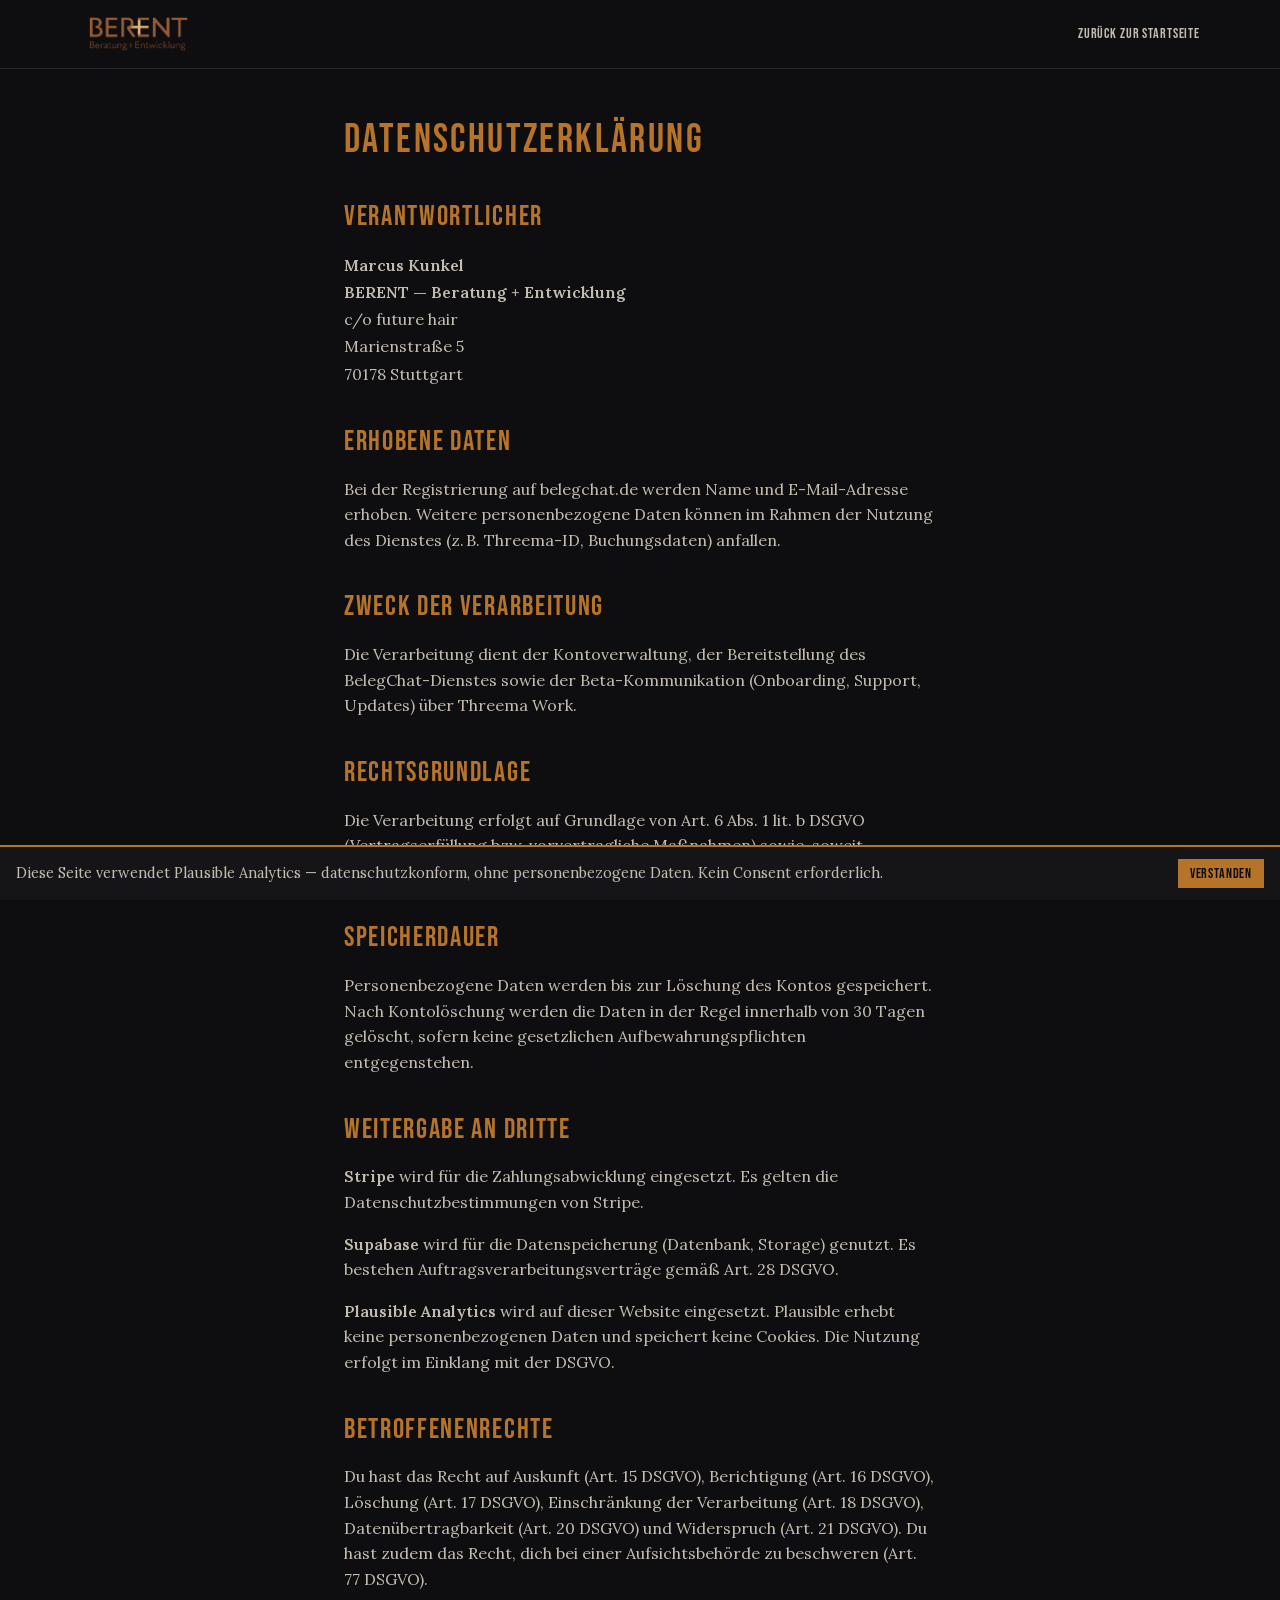
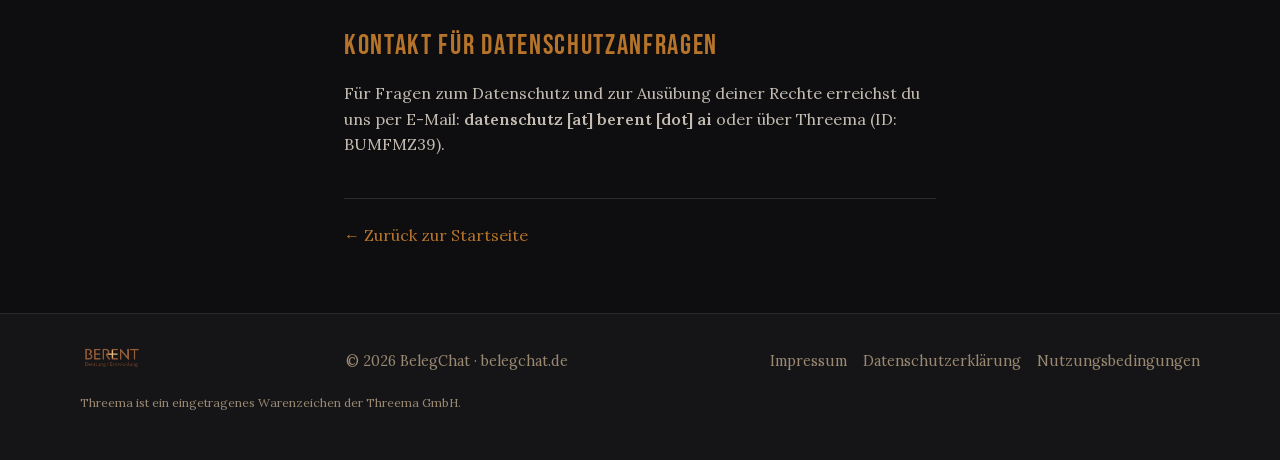
==== datenschutz.html @ 68fea04f "feat: Datenschutzerklärung und Nutzungsbedingungen, Footer-Links aktualisiert Made-with: Cursor" ====
<!DOCTYPE html>
<html lang="de">
<head>
  <meta charset="UTF-8">
  <meta name="viewport" content="width=device-width, initial-scale=1.0">
  <meta name="description" content="Datenschutzerklärung — BelegChat · belegchat.de">
  <title>Datenschutzerklärung — BelegChat · belegchat.de</title>
  <link rel="icon" type="image/png" href="/assets/images/BE_Farbe_V3.png">
  <link rel="stylesheet" href="/assets/css/style.css">
</head>
<body>
  <header>
    <nav class="nav" role="navigation" aria-label="Hauptnavigation">
      <div class="container nav-inner">
        <div style="display: flex; align-items: center;">
          <a href="https://berent.ai" class="berent-brand" aria-label="BERENT.AI — Beratung und Entwicklung">
            <img src="/assets/images/logo_farbe_v3.webp" alt="BERENT — Beratung + Entwicklung" height="44">
          </a>
          <a href="/" class="nav-wordmark">BELEGCHAT</a>
        </div>
        <div class="nav-links">
          <a href="/">Zurück zur Startseite</a>
        </div>
        <button type="button" class="hamburger" aria-label="Menü öffnen" aria-expanded="false" id="hamburger">
          <span></span>
          <span></span>
          <span></span>
        </button>
      </div>
      <div class="mobile-menu" id="mobile-menu" aria-hidden="true">
        <a href="/">Zurück zur Startseite</a>
      </div>
    </nav>
  </header>

  <main>
    <section class="impressum-section page-legal" aria-labelledby="heading-datenschutz">
      <div class="container container--narrow">
        <h1 id="heading-datenschutz">Datenschutzerklärung</h1>

        <h2>Verantwortlicher</h2>
        <p class="impressum-block">
          <strong>Marcus Kunkel</strong><br>
          <strong>BERENT — Beratung + Entwicklung</strong><br>
          c/o future hair<br>
          Marienstraße 5<br>
          70178 Stuttgart
        </p>

        <h2>Erhobene Daten</h2>
        <p>Bei der Registrierung auf belegchat.de werden Name und E-Mail-Adresse erhoben. Weitere personenbezogene Daten können im Rahmen der Nutzung des Dienstes (z. B. Threema-ID, Buchungsdaten) anfallen.</p>

        <h2>Zweck der Verarbeitung</h2>
        <p>Die Verarbeitung dient der Kontoverwaltung, der Bereitstellung des BelegChat-Dienstes sowie der Beta-Kommunikation (Onboarding, Support, Updates) über Threema Work.</p>

        <h2>Rechtsgrundlage</h2>
        <p>Die Verarbeitung erfolgt auf Grundlage von Art. 6 Abs. 1 lit. b DSGVO (Vertragserfüllung bzw. vorvertragliche Maßnahmen) sowie, soweit erforderlich, Art. 6 Abs. 1 lit. f DSGVO (berechtigte Interessen).</p>

        <h2>Speicherdauer</h2>
        <p>Personenbezogene Daten werden bis zur Löschung des Kontos gespeichert. Nach Kontolöschung werden die Daten in der Regel innerhalb von 30 Tagen gelöscht, sofern keine gesetzlichen Aufbewahrungspflichten entgegenstehen.</p>

        <h2>Weitergabe an Dritte</h2>
        <p><strong>Stripe</strong> wird für die Zahlungsabwicklung eingesetzt. Es gelten die Datenschutzbestimmungen von Stripe.</p>
        <p><strong>Supabase</strong> wird für die Datenspeicherung (Datenbank, Storage) genutzt. Es bestehen Auftragsverarbeitungsverträge gemäß Art. 28 DSGVO.</p>
        <p><strong>Plausible Analytics</strong> wird auf dieser Website eingesetzt. Plausible erhebt keine personenbezogenen Daten und speichert keine Cookies. Die Nutzung erfolgt im Einklang mit der DSGVO.</p>

        <h2>Betroffenenrechte</h2>
        <p>Du hast das Recht auf Auskunft (Art. 15 DSGVO), Berichtigung (Art. 16 DSGVO), Löschung (Art. 17 DSGVO), Einschränkung der Verarbeitung (Art. 18 DSGVO), Datenübertragbarkeit (Art. 20 DSGVO) und Widerspruch (Art. 21 DSGVO). Du hast zudem das Recht, dich bei einer Aufsichtsbehörde zu beschweren (Art. 77 DSGVO).</p>

        <h2>Kontakt für Datenschutzanfragen</h2>
        <p>Für Fragen zum Datenschutz und zur Ausübung deiner Rechte erreichst du uns per E-Mail: <strong>datenschutz [at] berent [dot] ai</strong> oder über Threema (ID: BUMFMZ39).</p>

        <p class="impressum-back">
          <a href="/" class="link-impressum">← Zurück zur Startseite</a>
        </p>
      </div>
    </section>
  </main>

  <footer class="footer" role="contentinfo">
    <div class="container footer-inner">
      <a href="https://berent.ai" class="footer-brand" aria-label="BERENT.AI">
        <img src="/assets/images/logo_farbe_v3.webp" alt="BERENT — Beratung + Entwicklung" height="24">
      </a>
      <span class="footer-copy">© 2026 BelegChat · belegchat.de</span>
      <nav class="footer-links" aria-label="Rechtliche Links">
        <a href="/impressum.html">Impressum</a>
        <a href="/datenschutz.html">Datenschutzerklärung</a>
        <a href="/nutzungsbedingungen.html">Nutzungsbedingungen</a>
      </nav>
    </div>
    <div class="container">
      <p class="footer-trademark">Threema ist ein eingetragenes Warenzeichen der Threema GmbH.</p>
    </div>
  </footer>

  <div class="cookie-banner" id="cookie-banner" role="dialog" aria-label="Hinweis zu Analytics">
    <p>Diese Seite verwendet Plausible Analytics — datenschutzkonform, ohne personenbezogene Daten. Kein Consent erforderlich.</p>
    <button type="button" class="btn-dismiss" id="cookie-dismiss" aria-label="Banner schließen">Verstanden</button>
  </div>

  <script defer src="https://plausible.io/js/script.js" data-domain="belegchat.de"></script>
  <script>
    (function() {
      function getCookie(name) {
        var v = document.cookie.match('(^|;) ?' + name + '=([^;]*)(;|$)');
        return v ? v[2] : null;
      }
      function setCookie(name, value, days) {
        var d = new Date();
        d.setTime(d.getTime() + (days * 24 * 60 * 60 * 1000));
        document.cookie = name + '=' + value + ';path=/;expires=' + d.toUTCString();
      }
      var banner = document.getElementById('cookie-banner');
      var dismiss = document.getElementById('cookie-dismiss');
      if (getCookie('banner_dismissed') === '1') banner.classList.add('is-hidden');
      if (dismiss) dismiss.addEventListener('click', function() {
        setCookie('banner_dismissed', '1', 365);
        banner.classList.add('is-hidden');
      });
      var hamburger = document.getElementById('hamburger');
      var mobileMenu = document.getElementById('mobile-menu');
      if (hamburger && mobileMenu) {
        hamburger.addEventListener('click', function() {
          var open = mobileMenu.classList.toggle('is-open');
          hamburger.setAttribute('aria-expanded', open);
          hamburger.setAttribute('aria-label', open ? 'Menü schließen' : 'Menü öffnen');
        });
        mobileMenu.querySelectorAll('a').forEach(function(a) {
          a.addEventListener('click', function() {
            mobileMenu.classList.remove('is-open');
            hamburger.setAttribute('aria-expanded', 'false');
          });
        });
      }
    })();
  </script>
</body>
</html>
---- assets/css/style.css ----
/* ==========================================================================
   BelegChat Landing — BERENT CI, DSGVO-konform (lokale Schriften)
   ========================================================================== */

/* --- Fonts (lokal, kein CDN) --- */
@font-face {
  font-family: 'Bebas Neue';
  src: url('/assets/fonts/bebas-neue-regular.woff2') format('woff2');
  font-weight: 400;
  font-display: swap;
}

@font-face {
  font-family: 'Lora';
  src: url('/assets/fonts/lora-300.woff2') format('woff2');
  font-weight: 300;
  font-display: swap;
}

@font-face {
  font-family: 'Lora';
  src: url('/assets/fonts/lora-400.woff2') format('woff2');
  font-weight: 400;
  font-display: swap;
}

@font-face {
  font-family: 'Lora';
  src: url('/assets/fonts/lora-600.woff2') format('woff2');
  font-weight: 600;
  font-display: swap;
}

/* --- CSS Custom Properties (BERENT CI — Anthrazit) --- */
:root {
  --bg: #0e0e10;
  --copper: #B5742A;
  --gold: #E8C98A;
  --text: #C4BCB1;
  --text-secondary: #9A8870;
  --card-bg: #151518;
  --border: #2a2a2e;
  --info-bg: #1A1208;
}

/* --- Base --- */
html {
  scroll-behavior: smooth;
}

*,
*::before,
*::after {
  box-sizing: border-box;
}

body {
  margin: 0;
  font-family: 'Lora', serif;
  font-weight: 400;
  font-size: 1rem;
  line-height: 1.6;
  color: var(--text);
  background: var(--bg);
}

/* --- Typography --- */
h1, h2, h3, .headline {
  font-family: 'Bebas Neue', sans-serif;
  font-weight: 400;
  text-transform: uppercase;
  letter-spacing: 0.06em;
  color: var(--copper);
}

h1 {
  font-size: clamp(1.75rem, 4vw, 2.5rem);
  line-height: 1.15;
  margin: 0 0 1rem;
}

h2 {
  font-size: clamp(1.35rem, 3vw, 1.75rem);
  margin: 0 0 1.25rem;
}

h3 {
  font-size: clamp(1.1rem, 2.5vw, 1.35rem);
  margin: 0 0 0.75rem;
}

p {
  margin: 0 0 1rem;
}

.gold-plus {
  color: var(--gold);
  font-weight: 400;
}

/* --- Layout --- */
.container {
  width: 100%;
  max-width: 1200px;
  margin: 0 auto;
  padding: 0 1.25rem;
}

@media (min-width: 768px) {
  .container {
    padding: 0 2rem;
  }
}

@media (min-width: 1200px) {
  .container {
    padding: 0 2.5rem;
  }
}

/* --- Navigation --- */
.nav {
  position: sticky;
  top: 0;
  z-index: 100;
  background: var(--bg);
  border-bottom: 1px solid var(--border);
  padding: 0.75rem 0;
}

.nav-inner {
  display: flex;
  align-items: center;
  justify-content: space-between;
  gap: 1rem;
}

.berent-brand {
  display: flex;
  align-items: center;
  text-decoration: none;
}

.berent-brand img {
  height: 44px;
  width: auto;
  display: block;
}

.nav-wordmark {
  display: none; /* Nur Logo, kein BELEGCHAT-Wordmark */
  font-family: 'Bebas Neue', sans-serif;
  font-size: 1.25rem;
  letter-spacing: 0.06em;
  color: var(--copper);
  margin-left: 1rem;
  text-decoration: none;
}

.nav-links {
  display: none;
  align-items: center;
  gap: 1.5rem;
}

@media (min-width: 768px) {
  .nav-links {
    display: flex;
  }
}

.nav-links a {
  font-family: 'Bebas Neue', sans-serif;
  font-size: 0.9rem;
  letter-spacing: 0.06em;
  color: var(--text);
  text-decoration: none;
  text-transform: uppercase;
}

.nav-links a:hover {
  color: var(--copper);
}

.btn-nav {
  display: inline-block;
  padding: 0.5rem 1rem;
  font-family: 'Bebas Neue', sans-serif;
  font-size: 0.9rem;
  letter-spacing: 0.06em;
  text-transform: uppercase;
  background: var(--copper);
  color: var(--bg);
  border: none;
  text-decoration: none;
  cursor: pointer;
  white-space: nowrap;
}

.btn-nav:hover {
  filter: brightness(1.1);
}

/* Hamburger */
.hamburger {
  display: flex;
  flex-direction: column;
  justify-content: center;
  gap: 5px;
  width: 28px;
  height: 28px;
  padding: 0;
  background: none;
  border: none;
  cursor: pointer;
  aria-label: "Menü öffnen";
}

@media (min-width: 768px) {
  .hamburger {
    display: none;
  }
}

.hamburger span {
  display: block;
  width: 100%;
  height: 2px;
  background: var(--copper);
}

.mobile-menu {
  display: none;
  position: absolute;
  top: 100%;
  left: 0;
  right: 0;
  background: var(--bg);
  border-bottom: 1px solid var(--border);
  padding: 1rem;
  flex-direction: column;
  gap: 0.75rem;
}

.mobile-menu.is-open {
  display: flex;
}

.mobile-menu a,
.mobile-menu .btn-nav {
  display: block;
  text-align: center;
}

/* --- Hero --- */
/* Ausblenden (vorübergehend): Beta, Registrierung, Gründer, Preise */
.hide-beta,
.hide-registration,
.hide-gruender,
.hide-preise {
  display: none !important;
}

/* --- Hero displayfüllend, Abschlusszeile (Trust-Leiste) stets im Bildschirm --- */
.hero-wrapper {
  position: relative;
  min-height: 100vh;
  min-height: 100svh;
  display: flex;
  flex-direction: column;
  box-sizing: border-box;
}

.hero-wrapper .hero-bg {
  position: absolute;
  inset: 0;
  background-size: cover;
  background-position: center;
  background-color: var(--bg);
}
.hero-wrapper .hero-bg::after {
  content: '';
  position: absolute;
  inset: 0;
  background: linear-gradient(to bottom, rgba(14,14,16,0.5) 0%, var(--bg) 90%);
  pointer-events: none;
}

.hero {
  position: relative;
  flex: 1;
  display: flex;
  align-items: center;
  justify-content: center;
  padding: 0.5rem 0 2.5rem;
  text-align: center;
}

.hero .subline {
  font-size: 1.125rem;
  color: var(--text);
  max-width: 42rem;
  margin: 0 auto 1.5rem;
}

.hero-workflow {
  max-width: 600px;
  margin: 0 auto 1.5rem;
}

.hero-workflow-svg {
  width: 100%;
  height: auto;
  display: block;
}

.hero-workflow--mobile {
  display: none;
}

@media (min-width: 768px) {
  .hero-workflow--mobile {
    display: none;
  }
  .hero-workflow--desktop {
    display: block;
  }
}

@media (max-width: 767px) {
  .hero-workflow--desktop {
    display: none;
  }
  .hero-workflow--mobile {
    display: block;
  }
}

.hero-buttons {
  display: flex;
  flex-direction: column;
  align-items: center;
  gap: 1rem;
}

@media (min-width: 768px) {
  .hero-buttons {
    flex-direction: row;
    justify-content: center;
  }
}

.btn-primary {
  display: inline-block;
  padding: 0.75rem 1.5rem;
  font-family: 'Bebas Neue', sans-serif;
  font-size: 1rem;
  letter-spacing: 0.06em;
  text-transform: uppercase;
  background: var(--copper);
  color: var(--bg);
  border: none;
  text-decoration: none;
  cursor: pointer;
}

.btn-primary:hover {
  filter: brightness(1.1);
}

.hero .link-secondary {
  font-family: 'Lora', serif;
  color: var(--text-secondary);
  text-decoration: none;
}

.hero .link-secondary:hover {
  color: var(--gold);
}

/* Trust-Leiste (Abschlusszeile) am unteren Rand, responsive im Viewport */
.hero-trust {
  position: absolute;
  bottom: 0;
  left: 0;
  right: 0;
  flex-shrink: 0;
  background: var(--card-bg);
  padding: 0.75rem 0;
  border-top: 1px solid var(--border);
}

.trust-bar {
  background: var(--card-bg);
  padding: 1rem 0;
  border-top: 1px solid var(--border);
  border-bottom: 1px solid var(--border);
}

.trust-list {
  list-style: none;
  margin: 0;
  padding: 0;
  display: flex;
  flex-wrap: wrap;
  justify-content: center;
  gap: 1rem 1.5rem;
  font-size: 0.9rem;
  color: var(--text);
}

.trust-list li {
  display: flex;
  align-items: center;
  gap: 0.35rem;
}

.trust-list .gold-plus {
  flex-shrink: 0;
}

/* --- Section generic --- */
section {
  padding: 3rem 0;
}

.section-title {
  text-align: center;
  margin-bottom: 2rem;
}

/* --- Funktionsweise --- */
#funktionsweise {
  background: var(--bg);
}

.steps {
  display: grid;
  grid-template-columns: 1fr;
  gap: 2rem;
  margin-bottom: 2rem;
}

@media (min-width: 768px) {
  .steps {
    grid-template-columns: repeat(3, 1fr);
  }
}

.step-card {
  text-align: center;
  padding: 1.5rem 1rem;
}

.step-card .gold-plus {
  font-size: 1.5rem;
  display: block;
  margin-bottom: 0.5rem;
}

.step-card h3 {
  margin-bottom: 0.5rem;
}

.step-card p {
  font-size: 0.95rem;
  color: var(--text);
  margin: 0;
}

.steps-note {
  text-align: center;
  font-size: 0.95rem;
  color: var(--text-secondary);
  margin: 0;
}

/* --- Sicherheit --- */
#sicherheit {
  background: var(--card-bg);
}

.safety-list {
  list-style: none;
  margin: 0 0 2rem;
  padding: 0;
}

.safety-list li {
  display: flex;
  align-items: flex-start;
  gap: 0.5rem;
  margin-bottom: 0.75rem;
}

.safety-list .gold-plus {
  flex-shrink: 0;
}

.info-box {
  background: var(--info-bg);
  border-left: 4px solid var(--copper);
  padding: 1.25rem 1.5rem;
  margin: 2rem 0;
  font-family: 'Lora', serif;
  color: var(--text);
}

.tech-block {
  margin-top: 3rem;
}

.tech-block h3 {
  margin-bottom: 1rem;
}

.tech-block article {
  margin-bottom: 1.5rem;
}

.tech-block article h4 {
  font-family: 'Bebas Neue', sans-serif;
  font-size: 1rem;
  letter-spacing: 0.06em;
  color: var(--copper);
  margin: 0 0 0.5rem;
}

.tech-block article p {
  margin: 0;
  font-size: 0.95rem;
}

/* --- Preise --- */
#preise {
  background: var(--bg);
}

.pricing-grid {
  display: grid;
  grid-template-columns: 1fr;
  gap: 1.5rem;
  margin-bottom: 1.5rem;
}

@media (min-width: 768px) {
  .pricing-grid {
    grid-template-columns: repeat(3, 1fr);
    align-items: stretch;
  }
}

.pricing-card {
  background: var(--card-bg);
  border: 1px solid var(--border);
  padding: 1.5rem;
}

.pricing-card.featured {
  border-color: var(--copper);
  border-width: 2px;
}

.pricing-card h3 {
  margin-bottom: 0.25rem;
}

.pricing-card .label {
  font-size: 0.85rem;
  color: var(--text-secondary);
  margin-bottom: 0.5rem;
}

.pricing-card .price {
  font-family: 'Bebas Neue', sans-serif;
  font-size: 1.25rem;
  color: var(--copper);
  margin-bottom: 0.5rem;
}

.pricing-note {
  text-align: center;
  font-size: 0.85rem;
  color: var(--text-secondary);
  margin: 0;
}

/* --- Registrierung --- */
#registrierung {
  background: var(--card-bg);
}

.form-group {
  margin-bottom: 1rem;
}

.form-group label {
  display: block;
  font-size: 0.9rem;
  color: var(--text);
  margin-bottom: 0.35rem;
}

.form-group input {
  width: 100%;
  max-width: 24rem;
  padding: 0.6rem 0.75rem;
  font-family: 'Lora', serif;
  font-size: 1rem;
  color: var(--text);
  background: var(--bg);
  border: 1px solid var(--border);
}

.form-group input::placeholder {
  color: var(--text-secondary);
}

.form-note {
  font-size: 0.85rem;
  color: var(--text-secondary);
  margin-top: 1rem;
}

/* --- FAQ --- */
#faq {
  background: var(--bg);
}

.faq-list {
  margin: 0;
  padding: 0;
  list-style: none;
  max-width: 40rem;
  margin-left: auto;
  margin-right: auto;
}

.faq-item {
  border-bottom: 1px solid var(--border);
}

.faq-item:first-child {
  border-top: 1px solid var(--border);
}

.faq-question {
  width: 100%;
  display: flex;
  align-items: center;
  justify-content: space-between;
  gap: 1rem;
  padding: 1rem 0;
  font-family: 'Lora', serif;
  font-size: 1rem;
  font-weight: 600;
  color: var(--text);
  background: none;
  border: none;
  cursor: pointer;
  text-align: left;
}

.faq-question:hover {
  color: var(--copper);
}

.faq-icon {
  flex-shrink: 0;
  color: var(--gold);
  font-size: 1.25rem;
  transition: transform 0.2s ease;
}

.faq-item.is-open .faq-icon {
  transform: rotate(45deg);
}

.faq-answer {
  overflow: hidden;
  max-height: 0;
  transition: max-height 0.3s ease;
}

.faq-item.is-open .faq-answer {
  max-height: 2000px;
}

.faq-answer-inner {
  padding: 0 0 1rem;
  font-size: 0.95rem;
  color: var(--text);
  line-height: 1.6;
}

/* --- CTA Banner --- */
.cta-banner {
  background: var(--copper);
  color: var(--bg);
  padding: 2.5rem 0;
  text-align: center;
}

.cta-banner h2 {
  color: var(--bg);
  margin-bottom: 0.5rem;
}

.cta-banner .subline {
  font-family: 'Lora', serif;
  margin-bottom: 1rem;
}

.cta-banner .btn-primary {
  background: var(--bg);
  color: var(--copper);
}

.cta-banner .btn-primary:hover {
  filter: brightness(0.9);
}

/* --- Footer --- */
.footer {
  background: var(--card-bg);
  padding: 2rem 0;
  border-top: 1px solid var(--border);
}

.footer-inner {
  display: flex;
  flex-wrap: wrap;
  align-items: center;
  justify-content: space-between;
  gap: 1rem;
}

.footer-brand img {
  height: 24px;
  width: auto;
}

.footer-copy {
  font-size: 0.9rem;
  color: var(--text-secondary);
}

.footer-links {
  display: flex;
  gap: 1rem;
}

.footer-links a {
  font-size: 0.9rem;
  color: var(--text-secondary);
  text-decoration: none;
}

.footer-links a:hover {
  color: var(--copper);
}

.footer-trademark {
  width: 100%;
  margin-top: 1rem;
  font-size: 0.75rem;
  color: var(--text-secondary);
}

/* --- Impressum / Rechtliche Seiten --- */
.container--narrow {
  max-width: 42rem;
}

.impressum-section h1 {
  margin-bottom: 1.5rem;
}

.impressum-section h2 {
  margin-top: 2rem;
  margin-bottom: 0.75rem;
}

.impressum-block {
  margin-bottom: 1.5rem;
  line-height: 1.7;
}

.impressum-note {
  font-size: 0.95rem;
  color: var(--text-secondary);
  margin-top: 1.5rem;
}

.impressum-back {
  margin-top: 2.5rem;
  padding-top: 1.5rem;
  border-top: 1px solid var(--border);
}

.link-impressum {
  color: var(--copper);
  text-decoration: none;
}

.link-impressum:hover {
  color: var(--gold);
}

/* --- Cookie Banner --- */
.cookie-banner {
  position: fixed;
  bottom: 0;
  left: 0;
  right: 0;
  background: var(--card-bg);
  border-top: 2px solid var(--copper);
  padding: 0.75rem 1rem;
  display: flex;
  flex-wrap: wrap;
  align-items: center;
  justify-content: space-between;
  gap: 0.75rem;
  z-index: 200;
}

.cookie-banner.is-hidden {
  display: none;
}

.cookie-banner p {
  margin: 0;
  font-size: 0.9rem;
  color: var(--text);
  flex: 1;
  min-width: 200px;
}

.cookie-banner .btn-dismiss {
  padding: 0.4rem 0.75rem;
  font-family: 'Bebas Neue', sans-serif;
  font-size: 0.85rem;
  letter-spacing: 0.06em;
  text-transform: uppercase;
  background: var(--copper);
  color: var(--bg);
  border: none;
  cursor: pointer;
  flex-shrink: 0;
}

.cookie-banner .btn-dismiss:hover {
  filter: brightness(1.1);
}
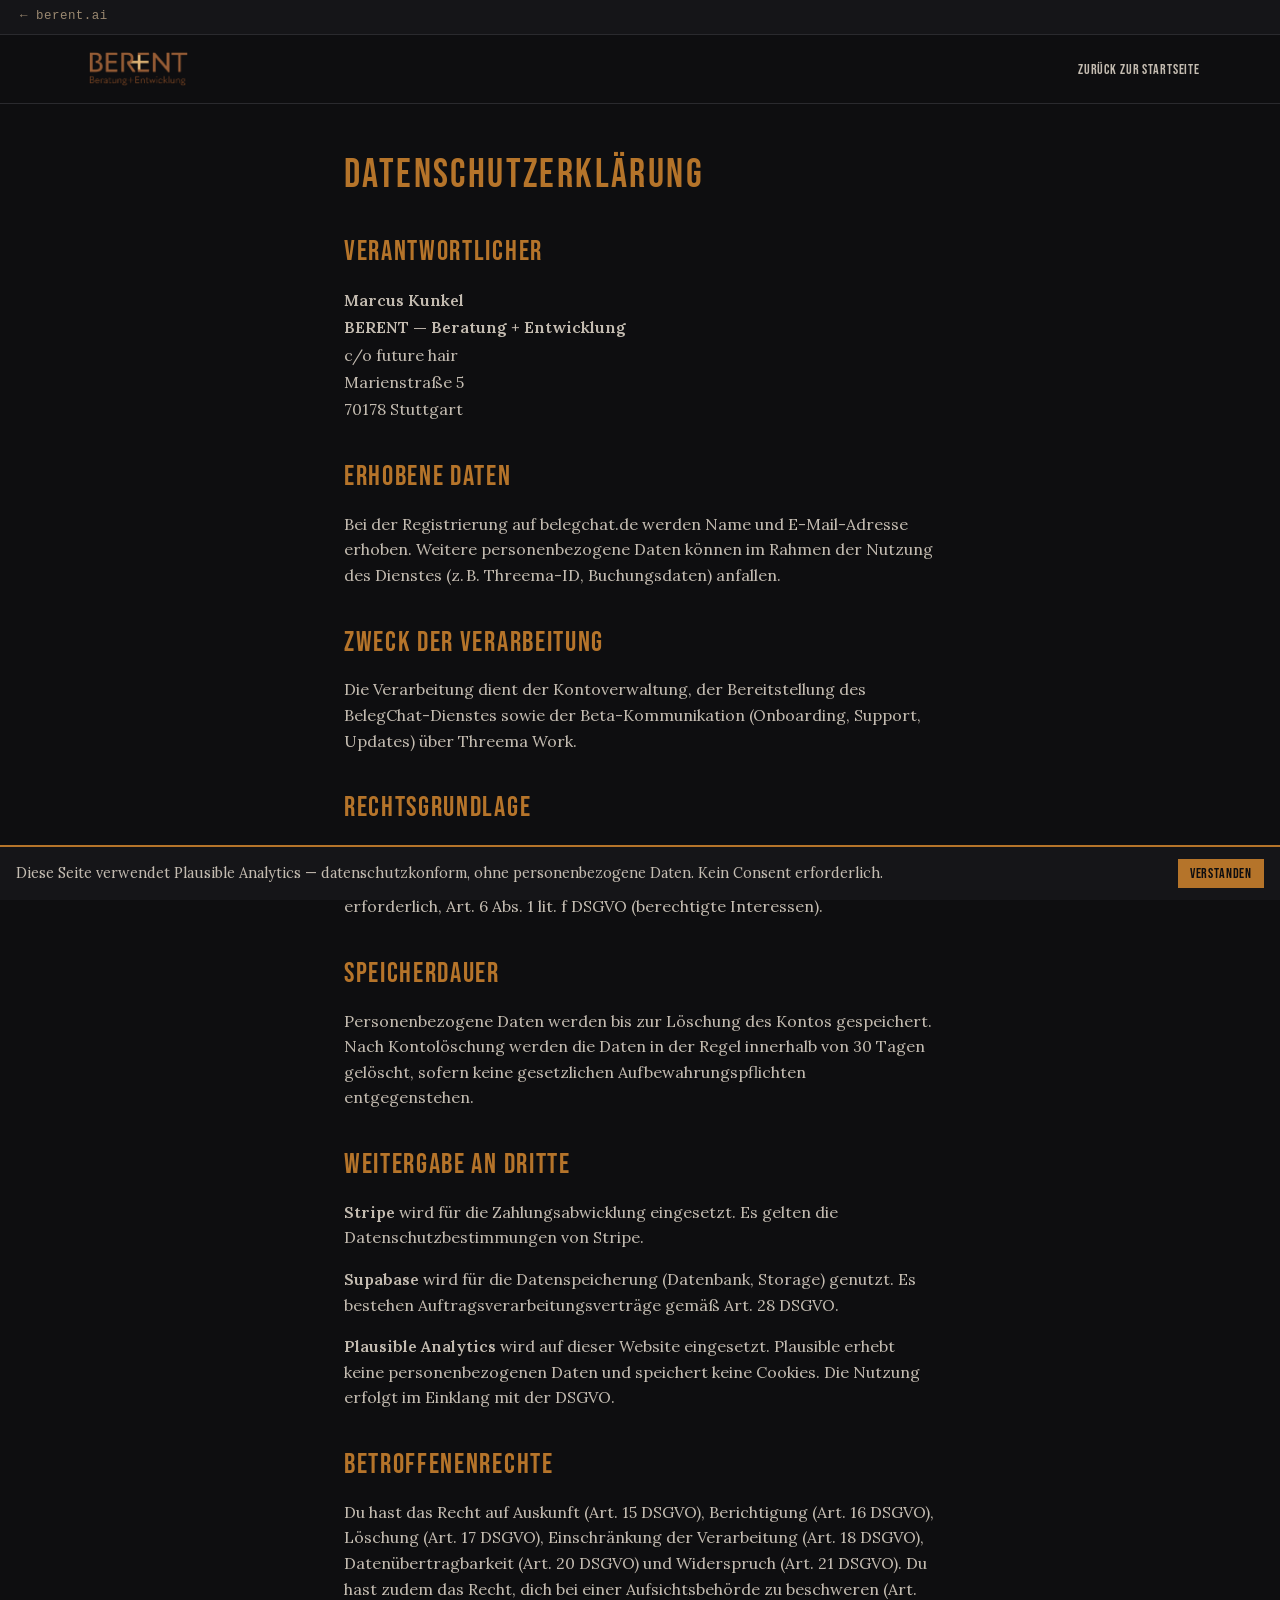
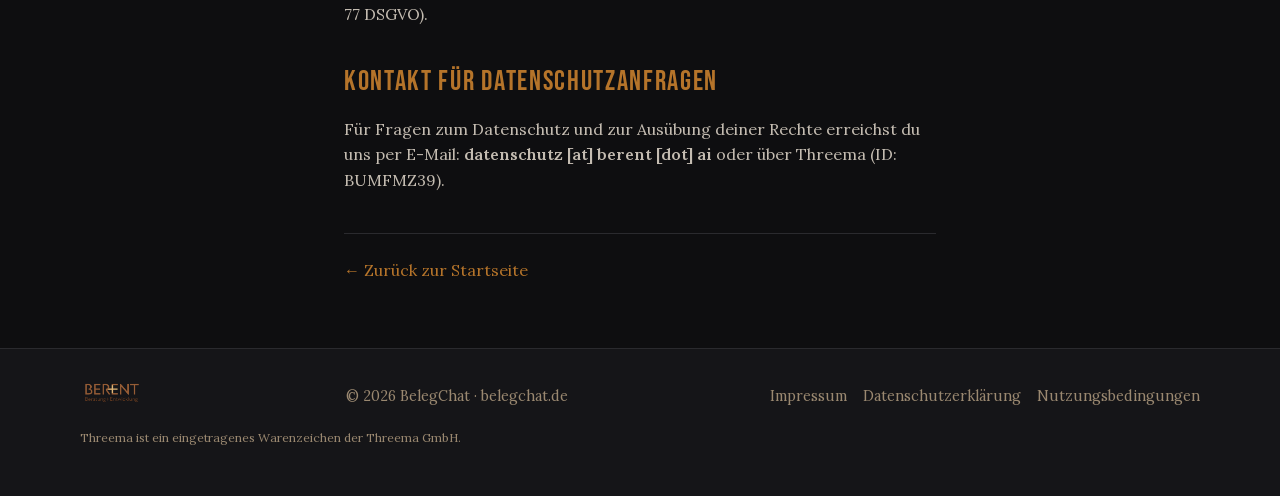
==== commit 24b16cef: "Add smart back-navigation to berent.ai/apps (BER-14) Co-Authored-By: Claude Opus 4.6 <noreply@anthro" ====
--- a/datenschutz.html
+++ b/datenschutz.html
@@ -9,6 +9,7 @@
   <link rel="stylesheet" href="/assets/css/style.css">
 </head>
 <body>
+  <a href="https://berent.ai/apps" class="header-back" onclick="event.preventDefault(); if(window.opener) { window.close(); } else if(document.referrer.includes('berent.ai')) { history.back(); } else { window.location.href='https://berent.ai/apps'; }">← berent.ai</a>
   <header>
     <nav class="nav" role="navigation" aria-label="Hauptnavigation">
       <div class="container nav-inner">
--- a/assets/css/style.css
+++ b/assets/css/style.css
@@ -304,8 +304,8 @@
 }
 
 .hero-workflow {
-  max-width: 600px;
-  margin: 0 auto 1.5rem;
+  max-width: 750px;
+  margin: 2rem auto 1.5rem;
 }
 
 .hero-workflow-svg {
@@ -380,10 +380,9 @@
 
 /* Trust-Leiste (Abschlusszeile) am unteren Rand, responsive im Viewport */
 .hero-trust {
-  position: absolute;
+  position: sticky;
   bottom: 0;
-  left: 0;
-  right: 0;
+  z-index: 2;
   flex-shrink: 0;
   background: var(--card-bg);
   padding: 0.75rem 0;
@@ -417,6 +416,65 @@
 
 .trust-list .gold-plus {
   flex-shrink: 0;
+}
+
+/* --- Sicherheitsnachweise (Threema-Zertifizierungen) --- */
+#sicherheitsnachweise {
+  background: var(--bg);
+  padding: 3rem 0;
+}
+
+.sicherheitsnachweise-grid {
+  display: grid;
+  grid-template-columns: 1fr;
+  gap: 2rem;
+  margin-bottom: 2rem;
+}
+
+@media (min-width: 768px) {
+  .sicherheitsnachweise-grid {
+    grid-template-columns: repeat(2, 1fr);
+  }
+}
+
+.sicherheitsnachweise-item {
+  display: flex;
+  flex-direction: column;
+  gap: 0.5rem;
+}
+
+.sicherheitsnachweise-item .gold-plus {
+  font-size: 1.25rem;
+  flex-shrink: 0;
+}
+
+.sicherheitsnachweise-title {
+  font-family: 'Bebas Neue', sans-serif;
+  font-size: 1rem;
+  letter-spacing: 0.06em;
+  color: var(--copper);
+  margin: 0;
+  text-transform: uppercase;
+}
+
+.sicherheitsnachweise-text {
+  font-family: 'Lora', serif;
+  font-size: 0.95rem;
+  color: #9A8870;
+  margin: 0;
+  line-height: 1.5;
+}
+
+.sicherheitsnachweise-quelle {
+  font-family: 'Lora', serif;
+  font-size: 0.85rem;
+  color: #9A8870;
+  font-weight: 300;
+  margin: 0;
+  text-align: center;
+  max-width: 42rem;
+  margin-left: auto;
+  margin-right: auto;
 }
 
 /* --- Section generic --- */
@@ -852,3 +910,21 @@
 .cookie-banner .btn-dismiss:hover {
   filter: brightness(1.1);
 }
+
+/* --- Back-Navigation --- */
+.header-back {
+  display: block;
+  background: var(--card-bg);
+  border-bottom: 1px solid var(--border);
+  padding: 0.45rem 1.25rem;
+  font-family: 'JetBrains Mono', monospace;
+  font-size: 0.78rem;
+  letter-spacing: 0.04em;
+  color: var(--text-secondary);
+  text-decoration: none;
+  transition: color 0.2s ease;
+}
+
+.header-back:hover {
+  color: var(--copper);
+}
